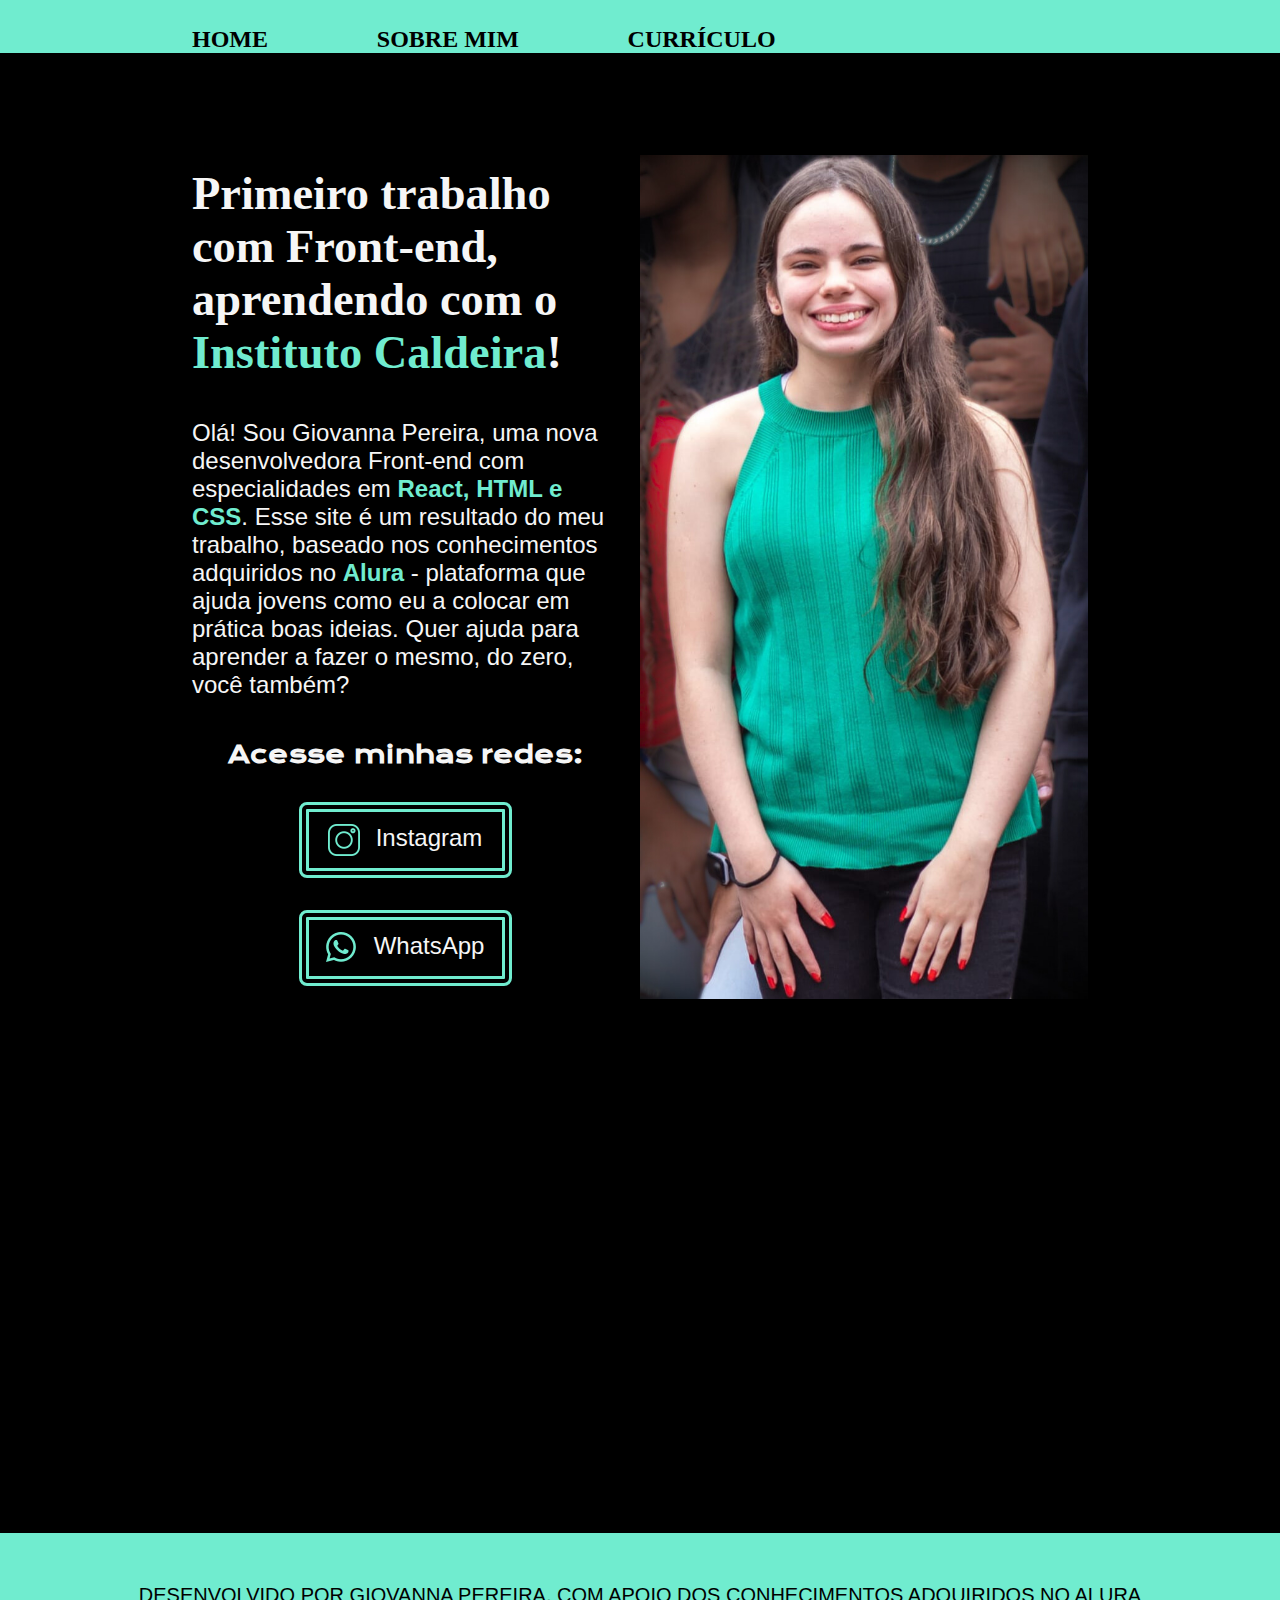
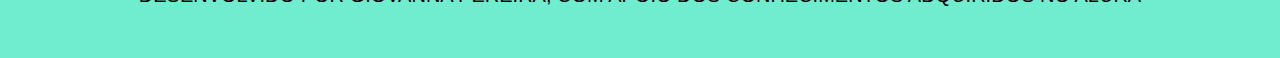
==== html/index.html @ 05f75dae "Add files via upload" ====
<!DOCTYPE html>
<html lang="pt-br">

<head>
    <meta charset="UTF-8">
    <meta http-equiv="X-UA-Compatible" content="IE=edge">
    <meta name="viewport" content="width=device-width, initial-scale=1.0">
    <!-- title = nome da guia/janela/página -->
    <title>Portfólio</title>
    <!-- href = link ancora, que leva a outra guia  -->
    <link rel="stylesheet" href="./style/style.css">
    
<!-- alt z = quebra a página para ficar melhor para ver o todo -->
</head>

<body>

      <!-- header= "cabeçalho" -->
        <header class="cabeçalho"> 
          <!-- n = nave, links de navegação -->
          <n class="menu">
              <a class="cabeçalho_menu_link" href="index.html">HOME</a>
              <a class="cabeçalho_menu_link" href="about.html">SOBRE MIM</a>
              <a class="cabeçalho_menu_link" href="curriculum.html">CURRÍCULO</a>
            

          </n>
        </header>

      </div>

        <!-- main= meio da página -->
        <main class="apresentação">
   
          <section class="apresentação__caixa-de-texto-conteúdo-principal">
             <!-- h1 = primeiro título-texto  -->
                    <h1 class="apresentação__titulo__principal">Primeiro trabalho com Front-end, aprendendo com o <strong class="título__destaque">Instituto Caldeira</strong>!</h1>

              <!-- p = primeiro parágrafo  -->
                     <p class="apresentação__primeiro__texto">Olá! Sou Giovanna Pereira, uma nova desenvolvedora Front-end com especialidades em <strong class=" tipos">React, HTML e CSS</strong>. Esse site é um resultado do meu trabalho, baseado nos conhecimentos adquiridos no <strong class= "tipos">Alura</strong> - plataforma que ajuda jovens como eu a colocar em prática boas ideias. Quer ajuda para aprender a fazer o mesmo, do zero, você também?</p>

                <div class="botões">
                    <h2 class="sub-título"><strong class="destaque_explicação_botões"> Acesse minhas redes:</strong></h2>
                          <a class= "botão_links" href="https://www.instagram.com/giovanna.p18/">
                            <img src="./assets/instagram.png"
                            >Instagram</a>
                          <a class="botão_links" href="https://whats.link/contatogiovannapnascimento"><img src="./assets/whatsapp.png">
                            WhatsApp</a>
                          <!-- <h3 >Saiba mais sobre <strong class="informação_extra" href="minhavida.com.br"> mim:</strong></h3>   -->
          </section> 
                    <img class="imagem__apresentação" src="./assets/e45bfeae-e652-44a2-9883-ba2821511e03.jpg" alt="foto de Giovanna Pereira de blusa verde">
          
        </main>
        <br>
        <br>
        <br>
        <br>
        <br>
        <br>
        <br>
        <br>
        <br>
        <br>
        <br>
        <br>
        <br>
        <br>
        <br>
        <br>
        <br>
        <br>
        <br>
        <br>
        <br>
        <br>
        <br>
        <br>

        <!-- footer = rodapé da página -->
        <footer class="rodapé">
          <p>DESENVOLVIDO POR GIOVANNA PEREIRA, COM APOIO DOS CONHECIMENTOS ADQUIRIDOS NO ALURA</p>
        </footer>

</body>

</html>
---- html/style/style.css ----
/* @import url('https://fonts.googleapis.com/css2?family= Krona+One & family= Montserrat:wght@400;600 & display =swap'); */
@import url('https://fonts.googleapis.com/css2?family= Krona+One & family= Montserrat:wght@400;600 & display =swap');

:root {
    --cor-primária: #000000;
    --cor-secundária: #f6f6f6;
    --cor-terciária: #70eccf;
    --cor-hover: #292a2a;

    --fonte-primária: 'Krona One', sans-serif;
    --fonte-secundária: 'Montserrat', sans-serif;
    --fonte-terciária: 'Satisfy', cursive;
}

* {
    margin: 0;
    /* padding: 0; */
    box-sizing: border-box;
}



body 
{
    /* height: 100vh; */
    /* box-sizing: border-box; */
    background-color: var(--cor-primária);
    color: var(--cor-secundária); 

}

.cabeçalho {
    background: var(--cor-terciária);
    padding: 2% 0% 0% 15%;
}

.cabeçalho_menu_link {
    font-family:var(--fonte-terciária);
    font-size: 1.5rem;
    font-weight: 600;
    color: var(--cor-primária);
    text-decoration: none;

    
} 

.menu {
    display: flex;
    gap: 10%;
}

/* span{
    font-weight: bold; 
    color: #3cc516; 
    border: 1px solid #45db17;
    padding: 10px; } */



.tipos {    
    color: var(--cor-terciária)}   


.apresentação {
    padding: 8% 15%;
    display: flex;
    align-items: center;
    justify-content: space-between;
    gap: 22px;

}

.imagem__apresentação{
    width: 20%;
    height: auto;
}


.apresentação__caixa-de-texto-conteúdo-principal {
    
    width: 50%;
    display: flex;
    flex-direction: column;
    gap: 2.5rem;
}


/* .apresentação__caixa-de-texto-conteúdo-sobre-mim {
    
    width: 50%;
    display: flex;
    flex-direction: column;
    gap: 10px;
    gap: 40px;
} */



.apresentação__titulo__principal {    
    /* font-size: 46px; */
    font-size: 2.9rem;
    font-family: var(--fonte-terciária);
} 

.apresentação__título__principal__sobre__mim {
    font-family: var(--fonte-terciária);
    font-size: 2.9rem;
    
}

.título__destaque {color: var(--cor-terciária)}

.apresentação__primeiro__texto {
    font-size: 1.5rem;
    font-family: var(--fonte-secundária);
    
}


.botões {
    display: flex;
    flex-direction: column;
    align-items: center;
    gap: 32px;
    justify-content:space-between;
}


.sub-título {
    font-family: var(--fonte-primária);
    font-weight: 400;
    font-size: 1.5rem;
}

/* .imagem__apresentação:hover {} */

.destaque_explicação_botões {
    color: var(--cor-secundária);
}


.botão_links {
    /* background-color: #70eccf; */
    display: flex;
    justify-content: center;
    gap: 16px;
    border: 10px double var(--cor-terciária);
    width: 50%;
    text-align: center;
    border-radius: 8px;
    font-size: 1.5rem;
    font-weight: 378;
    padding: 12px 92px;
    text-decoration: none;
    color: var(--cor-secundária);
    font-family: var(--fonte-secundária);
 
    /* hover = modo que seleciona e estiliza um link ao passar o mouse sobre ele */
}
.botão_links:hover {
    transition: -1s;
    transition: scale 2;
    background-color: var(--cor-hover);
    padding: 3%;
}

.informação_extra {
    font-size: 1.5rem;
    color: var(--cor-secundária);
}
.informação_extra:hover {
    color: var(--cor-terciária);

}

.link__certificado {
    text-decoration: none;
}

.imagem__apresentação {
    width: 50%;
}

.rodapé {
    background-color: var(--cor-terciária);
    color: var(--cor-primária);
    /* padding: 24px; */
    padding: 4%;
    text-align: center;
    font-size: 20px;
    font-family: var(--fonte-secundária);
}

@media (max-width: 1200px) {

.cabeçalho {
        padding: 4%; 

}

.menu {
    justify-content: center;
}

.apresentação{ 
    flex-direction:column-reverse;
    padding: 5%;
} 
    .apresentação__caixa-de-texto-conteúdo-principal {
        width: auto;
    }
}
/* esse atalho se chama comentário, ele não interfere no códico, para fazê-lo uso ctrl+k+c */
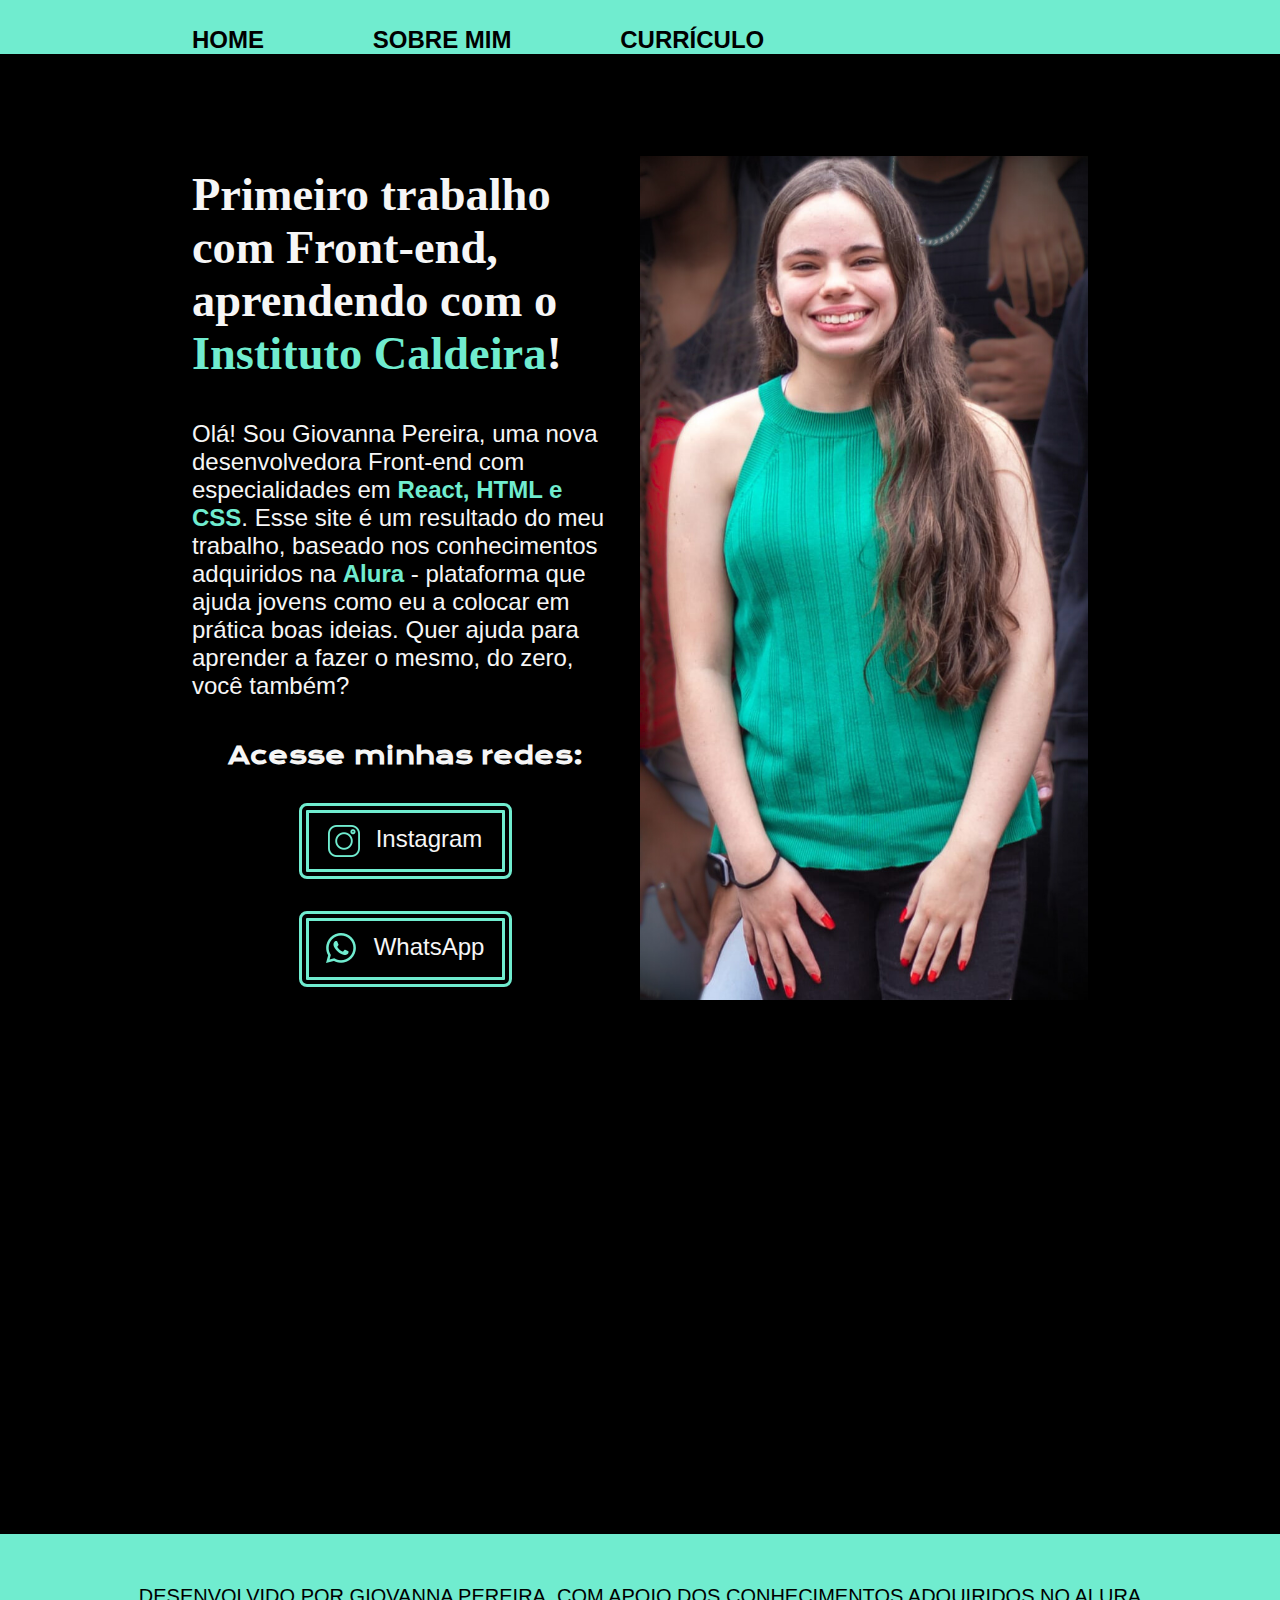
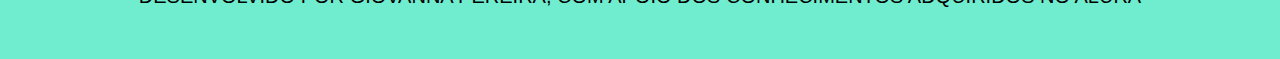
==== commit 7bbf12f6: "Update index.html" ====
--- a/html/index.html
+++ b/html/index.html
@@ -37,7 +37,7 @@
                     <h1 class="apresentação__titulo__principal">Primeiro trabalho com Front-end, aprendendo com o <strong class="título__destaque">Instituto Caldeira</strong>!</h1>
 
               <!-- p = primeiro parágrafo  -->
-                     <p class="apresentação__primeiro__texto">Olá! Sou Giovanna Pereira, uma nova desenvolvedora Front-end com especialidades em <strong class=" tipos">React, HTML e CSS</strong>. Esse site é um resultado do meu trabalho, baseado nos conhecimentos adquiridos no <strong class= "tipos">Alura</strong> - plataforma que ajuda jovens como eu a colocar em prática boas ideias. Quer ajuda para aprender a fazer o mesmo, do zero, você também?</p>
+                     <p class="apresentação__primeiro__texto">Olá! Sou Giovanna Pereira, uma nova desenvolvedora Front-end com especialidades em <strong class=" tipos">React, HTML e CSS</strong>. Esse site é um resultado do meu trabalho, baseado nos conhecimentos adquiridos na <strong class= "tipos">Alura</strong> - plataforma que ajuda jovens como eu a colocar em prática boas ideias. Quer ajuda para aprender a fazer o mesmo, do zero, você também?</p>
 
                 <div class="botões">
                     <h2 class="sub-título"><strong class="destaque_explicação_botões"> Acesse minhas redes:</strong></h2>
--- a/html/style/style.css
+++ b/html/style/style.css
@@ -10,6 +10,7 @@
     --fonte-primária: 'Krona One', sans-serif;
     --fonte-secundária: 'Montserrat', sans-serif;
     --fonte-terciária: 'Satisfy', cursive;
+
 }
 
 * {
@@ -35,7 +36,7 @@
 }
 
 .cabeçalho_menu_link {
-    font-family:var(--fonte-terciária);
+    font-family:var(--fonte-secundária);
     font-size: 1.5rem;
     font-weight: 600;
     color: var(--cor-primária);
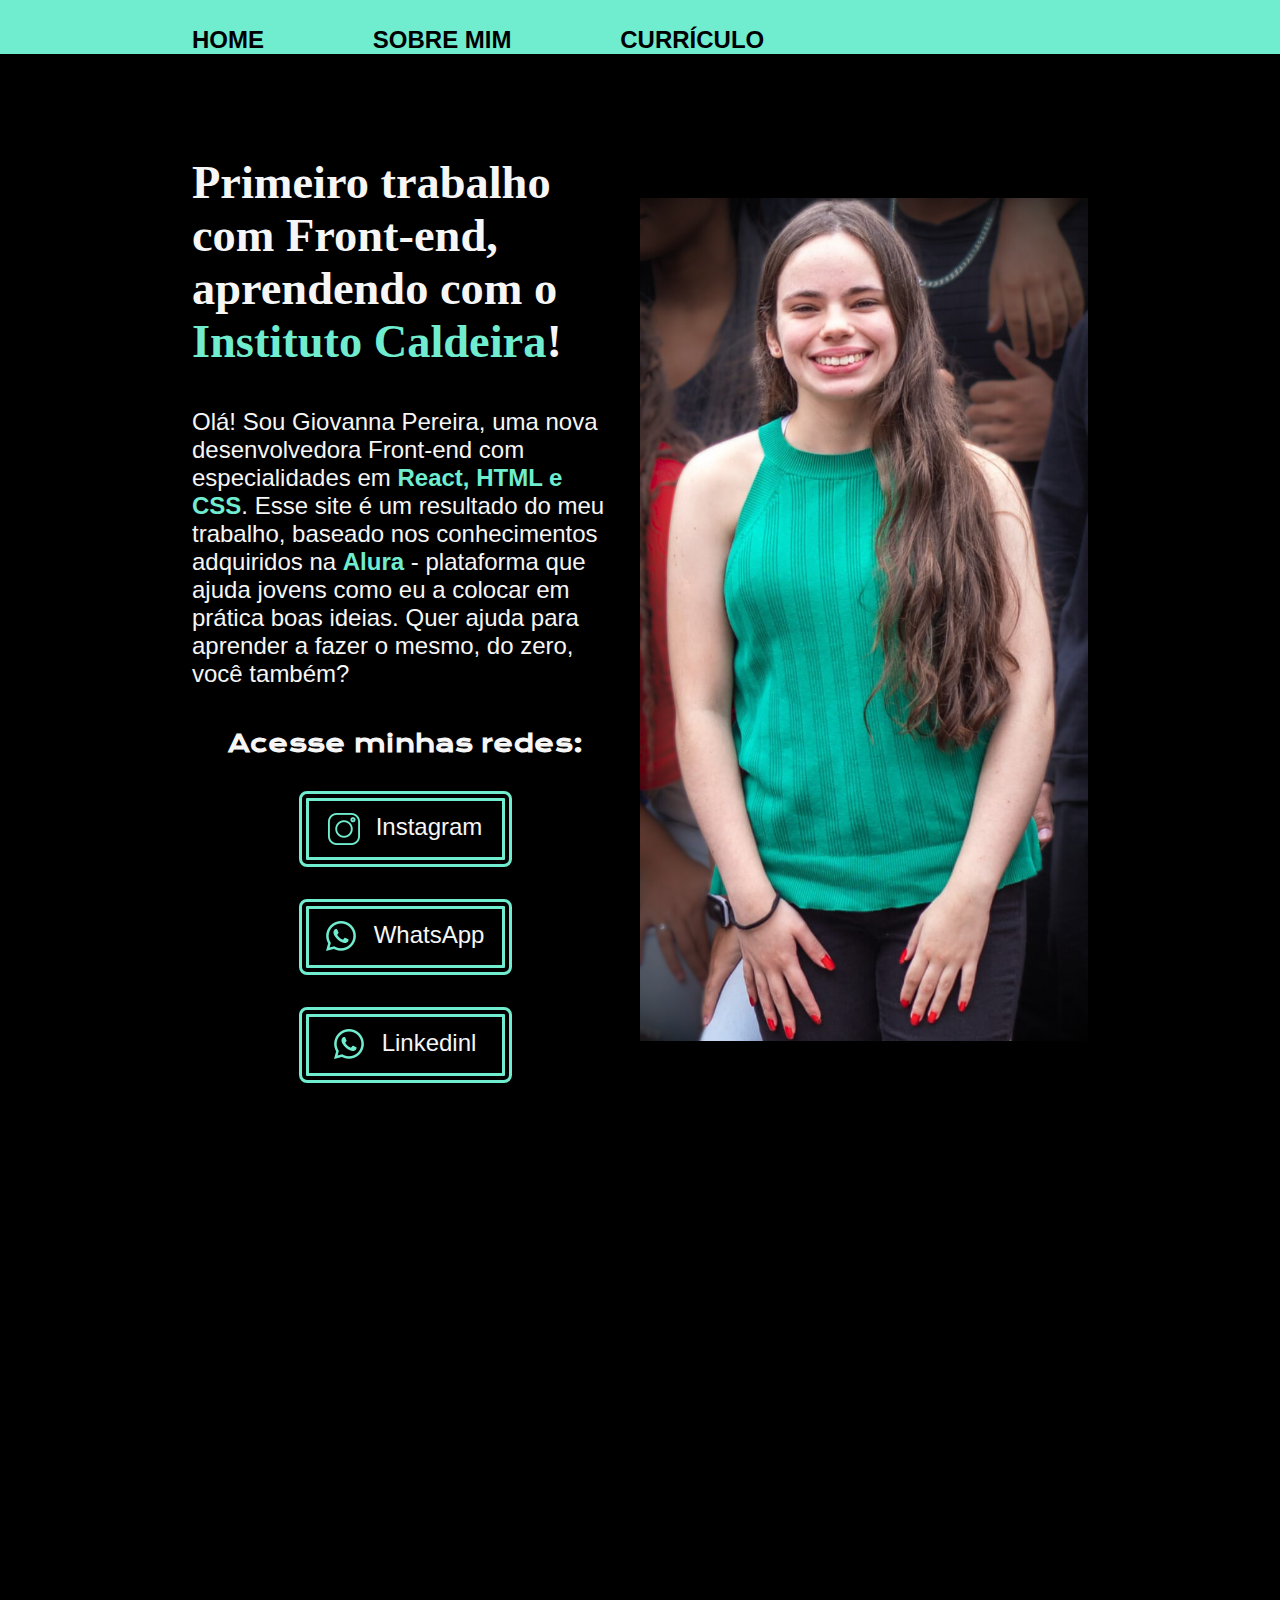
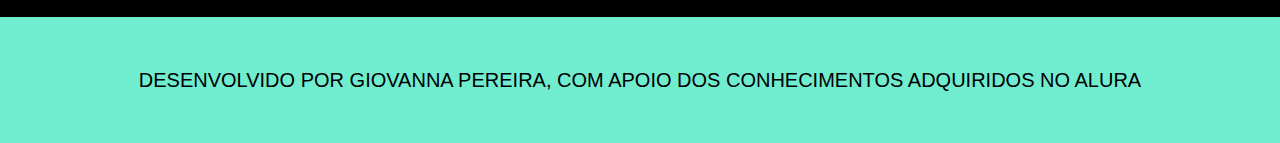
==== commit 8a3019fa: "Update index.html" ====
--- a/html/index.html
+++ b/html/index.html
@@ -46,6 +46,8 @@
                             >Instagram</a>
                           <a class="botão_links" href="https://whats.link/contatogiovannapnascimento"><img src="./assets/whatsapp.png">
                             WhatsApp</a>
+                          <a class="botão_links" href="https://www.linkedin.com/in/giovanna-pereira-nascimento-912786283/"><img src="./assets/whatsapp.png">
+                            Linkedinl</a>
                           <!-- <h3 >Saiba mais sobre <strong class="informação_extra" href="minhavida.com.br"> mim:</strong></h3>   -->
           </section> 
                     <img class="imagem__apresentação" src="./assets/e45bfeae-e652-44a2-9883-ba2821511e03.jpg" alt="foto de Giovanna Pereira de blusa verde">
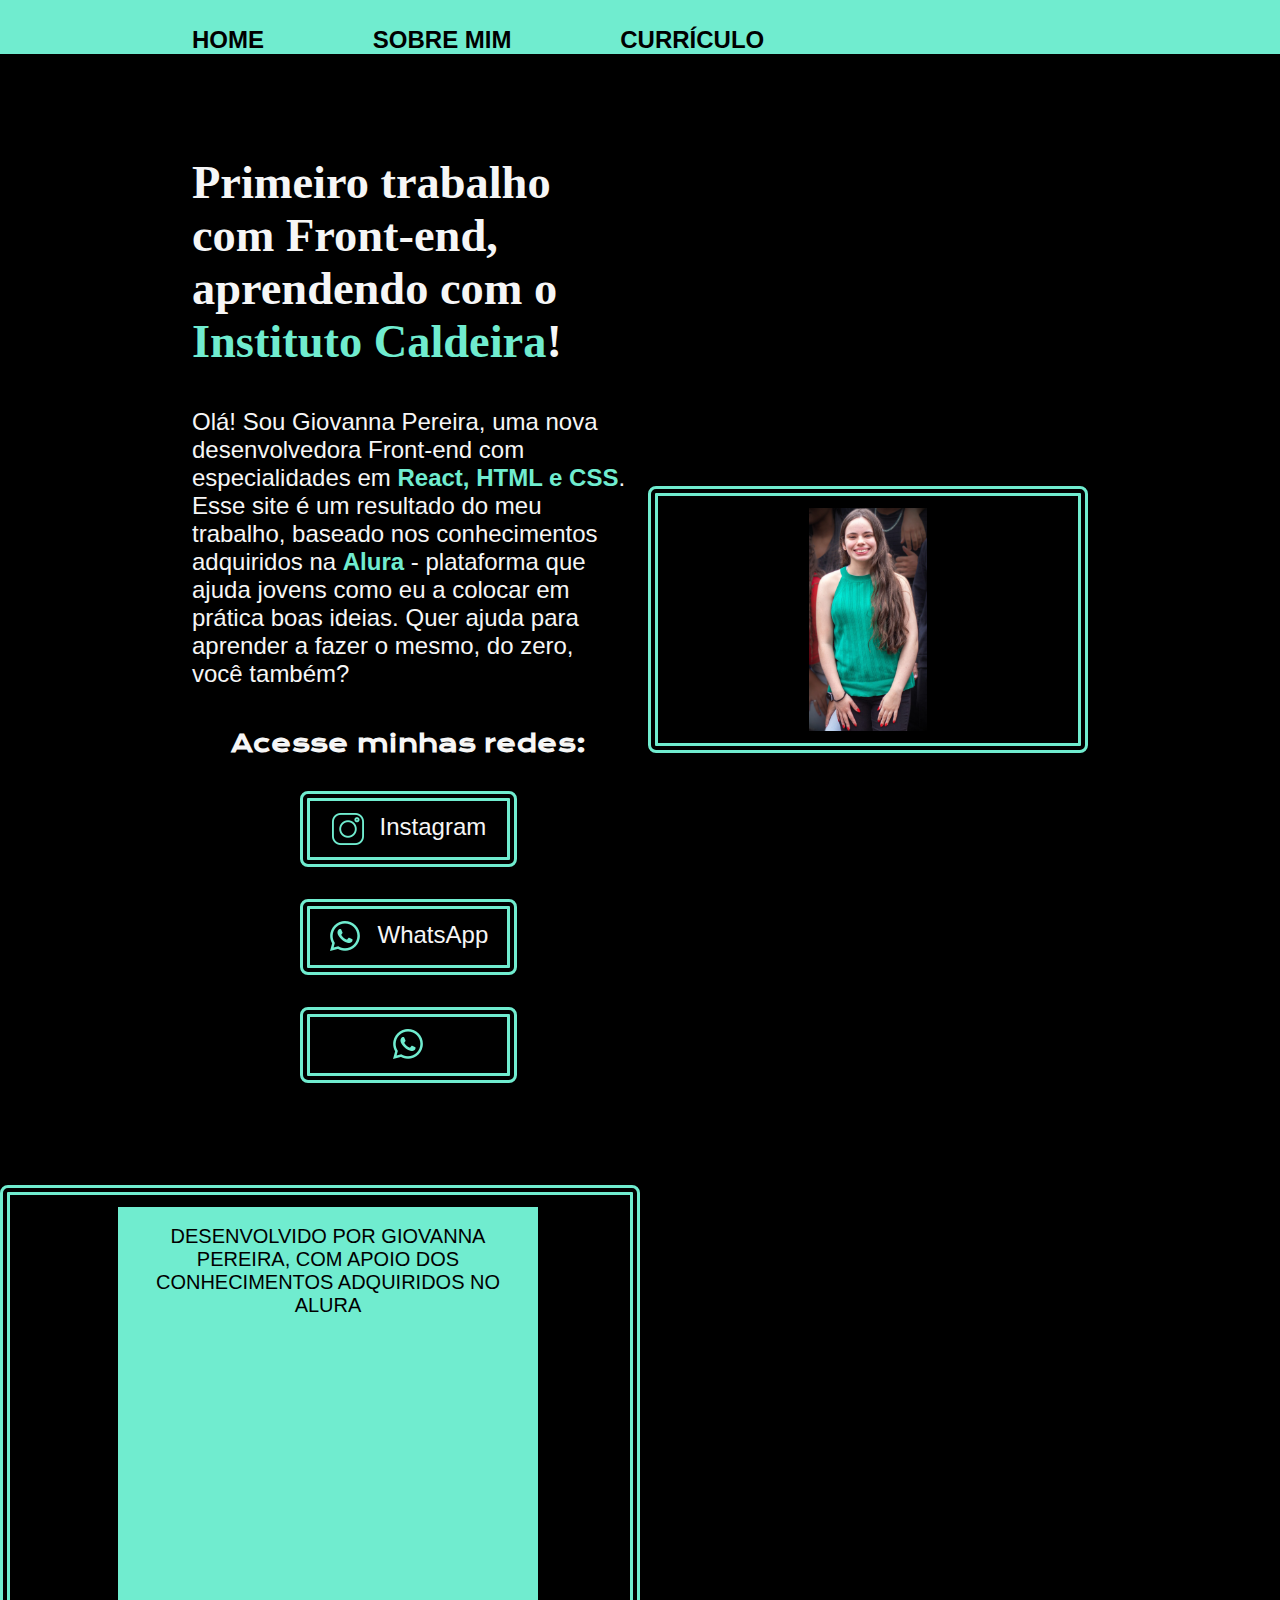
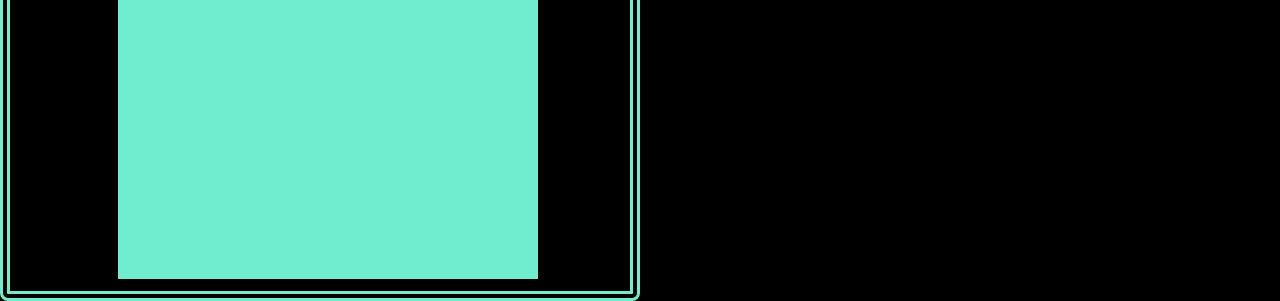
==== commit e8a1961c: "Update index.html" ====
--- a/html/index.html
+++ b/html/index.html
@@ -47,8 +47,6 @@
                           <a class="botão_links" href="https://whats.link/contatogiovannapnascimento"><img src="./assets/whatsapp.png">
                             WhatsApp</a>
                           <a class="botão_links" href="https://www.linkedin.com/in/giovanna-pereira-nascimento-912786283/"><img src="./assets/whatsapp.png">
-                            Linkedinl</a>
-                          <!-- <h3 >Saiba mais sobre <strong class="informação_extra" href="minhavida.com.br"> mim:</strong></h3>   -->
           </section> 
                     <img class="imagem__apresentação" src="./assets/e45bfeae-e652-44a2-9883-ba2821511e03.jpg" alt="foto de Giovanna Pereira de blusa verde">
           
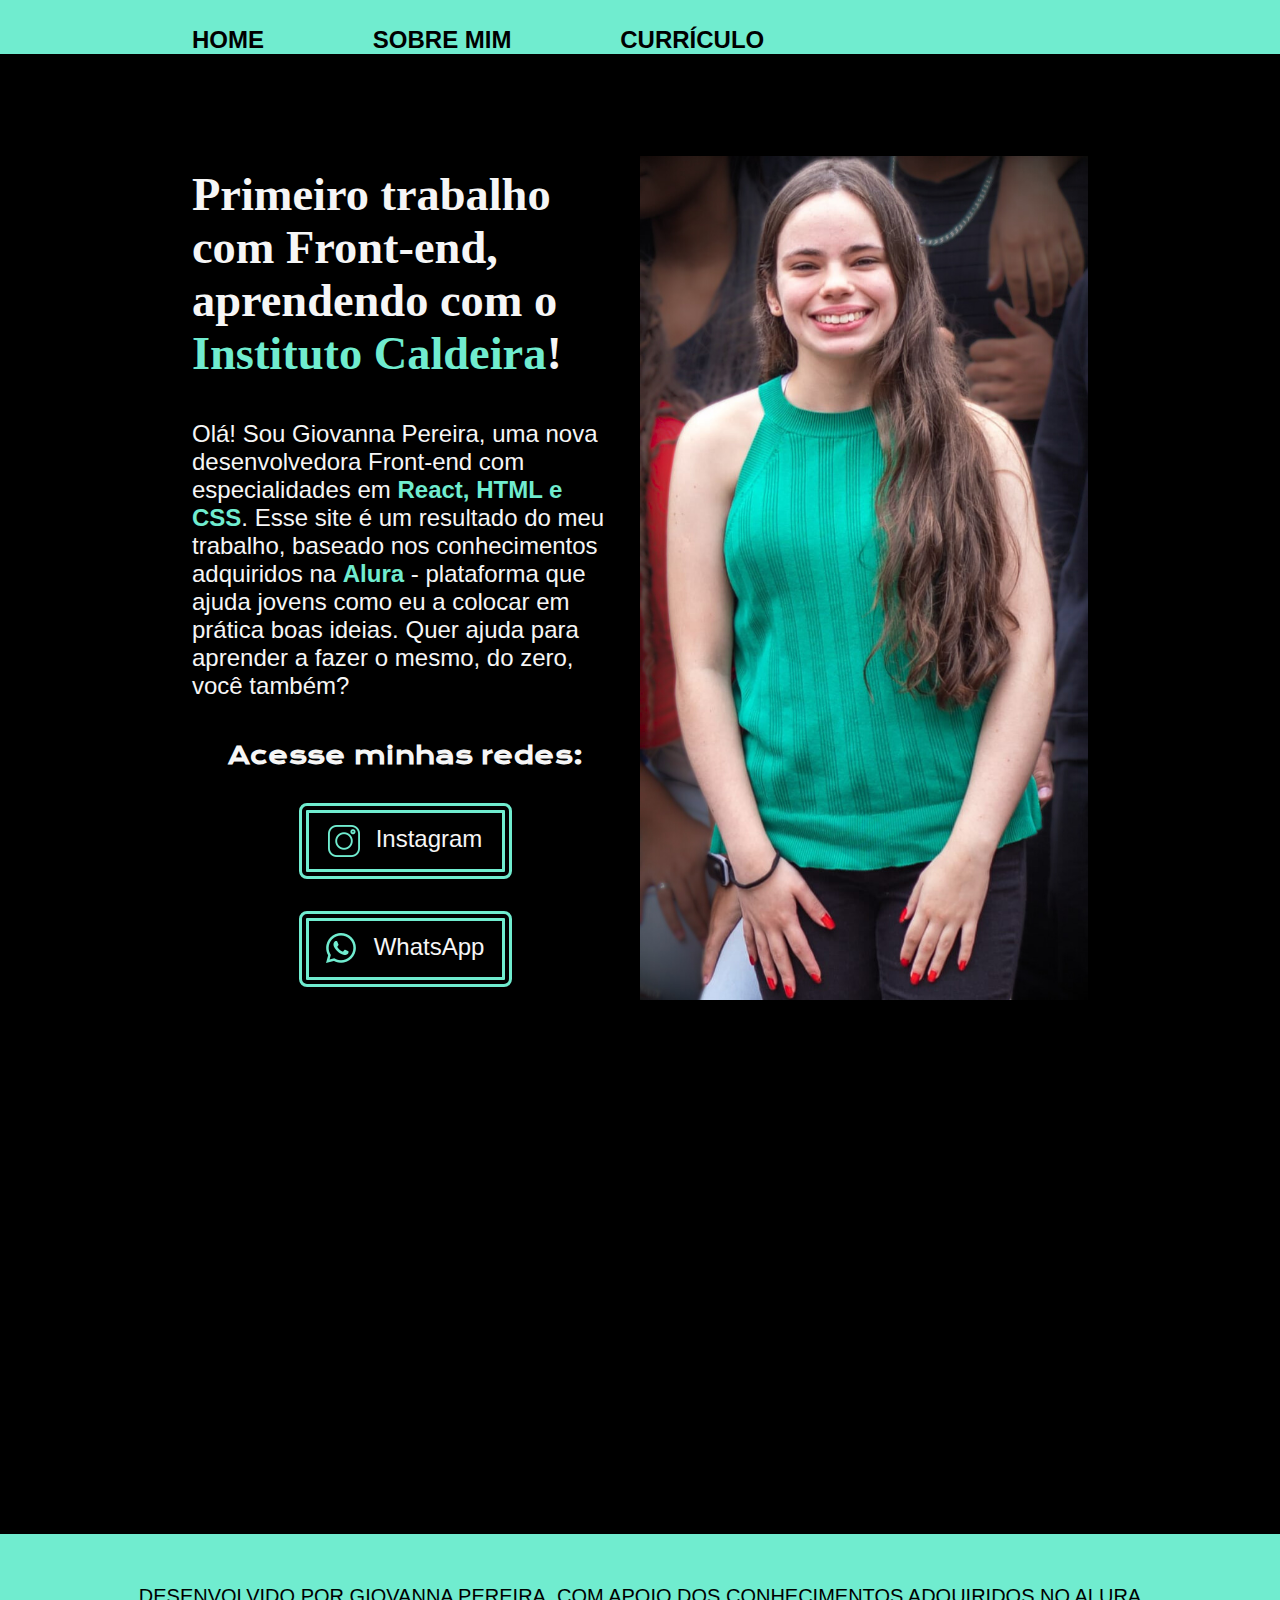
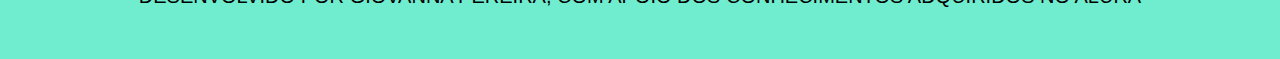
==== commit 479b5bc4: "Update index.html" ====
--- a/html/index.html
+++ b/html/index.html
@@ -42,12 +42,12 @@
                 <div class="botões">
                     <h2 class="sub-título"><strong class="destaque_explicação_botões"> Acesse minhas redes:</strong></h2>
                           <a class= "botão_links" href="https://www.instagram.com/giovanna.p18/">
-                            <img src="./assets/instagram.png"
-                            >Instagram</a>
+                            <img src="./assets/instagram.png">
+                            Instagram</a>
                           <a class="botão_links" href="https://whats.link/contatogiovannapnascimento"><img src="./assets/whatsapp.png">
                             WhatsApp</a>
-                          <a class="botão_links" href="https://www.linkedin.com/in/giovanna-pereira-nascimento-912786283/"><img src="./assets/whatsapp.png">
-          </section> 
+        
+                          </section> 
                     <img class="imagem__apresentação" src="./assets/e45bfeae-e652-44a2-9883-ba2821511e03.jpg" alt="foto de Giovanna Pereira de blusa verde">
           
         </main>
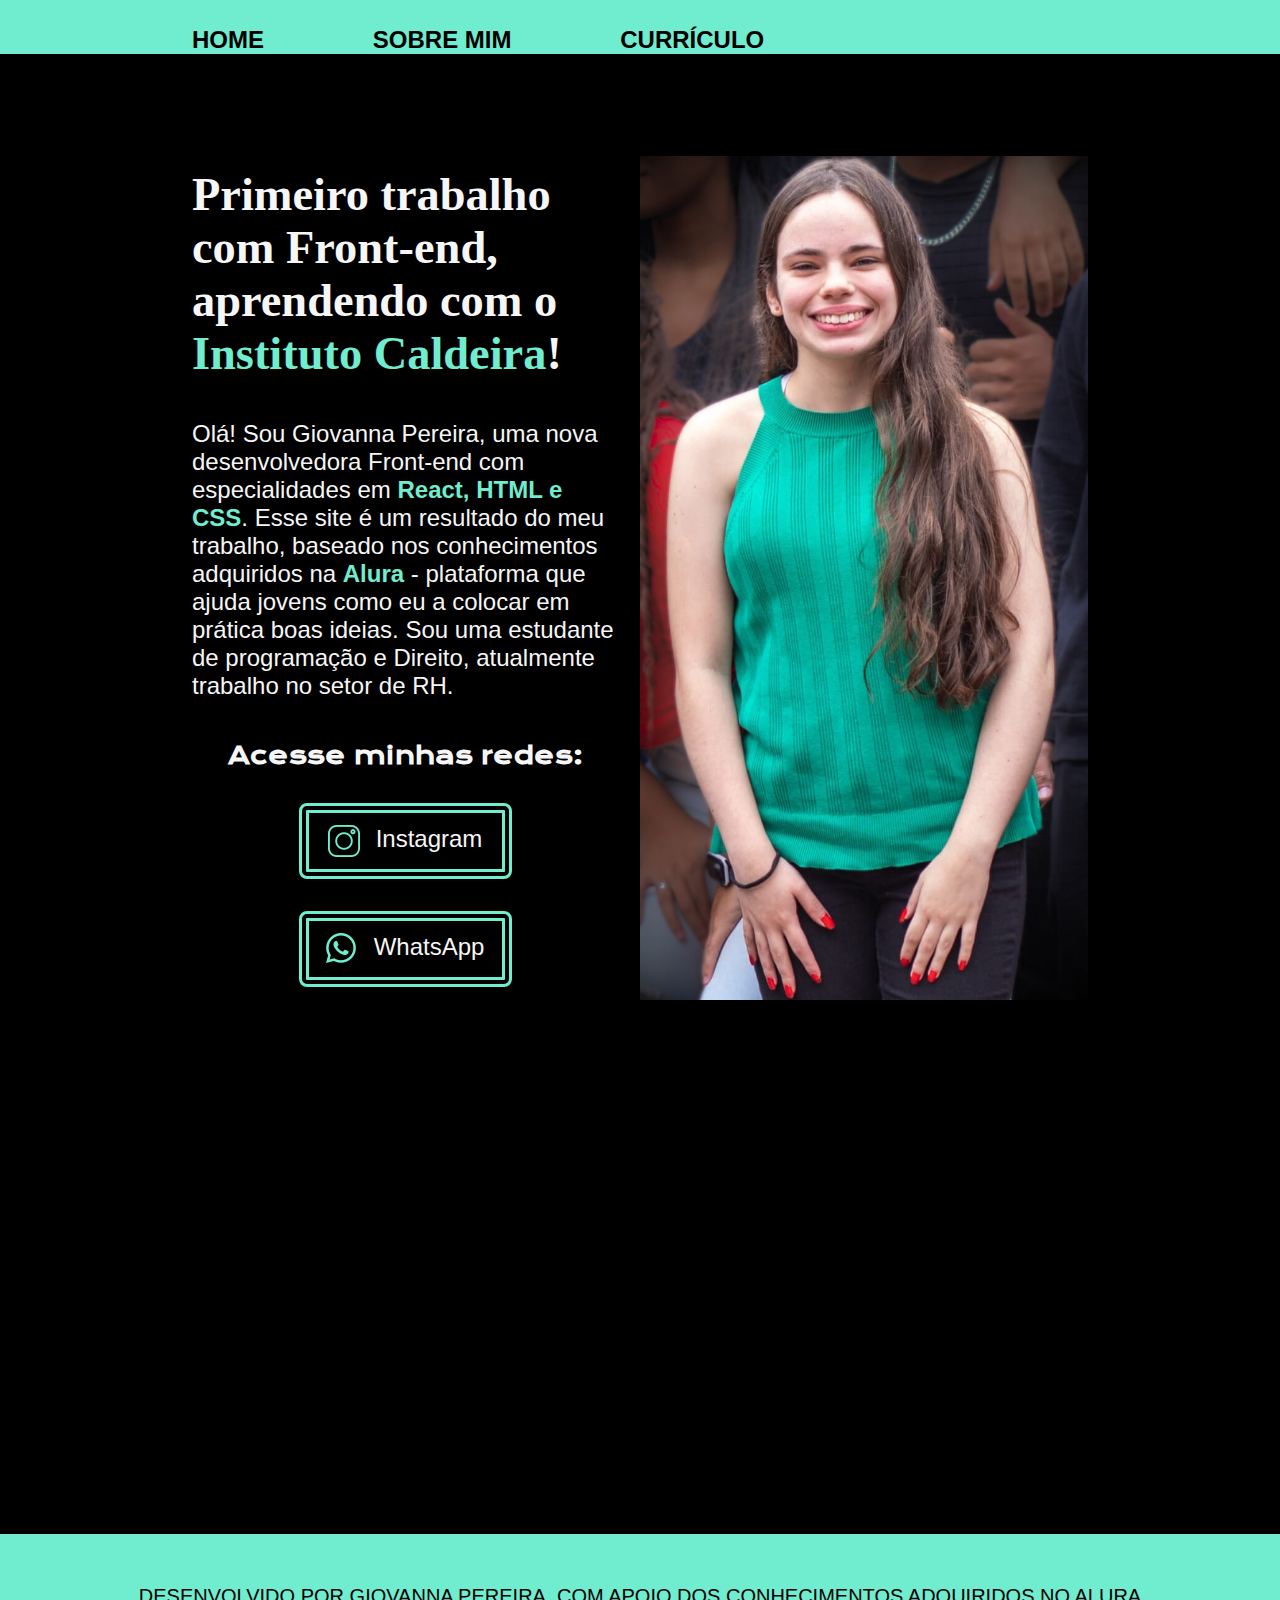
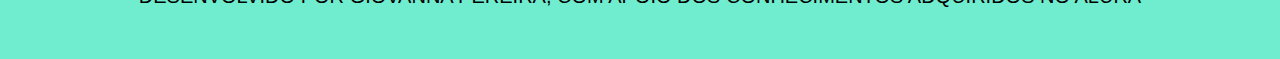
==== commit b71f45cd: "Update index.html" ====
--- a/html/index.html
+++ b/html/index.html
@@ -37,7 +37,7 @@
                     <h1 class="apresentação__titulo__principal">Primeiro trabalho com Front-end, aprendendo com o <strong class="título__destaque">Instituto Caldeira</strong>!</h1>
 
               <!-- p = primeiro parágrafo  -->
-                     <p class="apresentação__primeiro__texto">Olá! Sou Giovanna Pereira, uma nova desenvolvedora Front-end com especialidades em <strong class=" tipos">React, HTML e CSS</strong>. Esse site é um resultado do meu trabalho, baseado nos conhecimentos adquiridos na <strong class= "tipos">Alura</strong> - plataforma que ajuda jovens como eu a colocar em prática boas ideias. Quer ajuda para aprender a fazer o mesmo, do zero, você também?</p>
+                     <p class="apresentação__primeiro__texto">Olá! Sou Giovanna Pereira, uma nova desenvolvedora Front-end com especialidades em <strong class=" tipos">React, HTML e CSS</strong>. Esse site é um resultado do meu trabalho, baseado nos conhecimentos adquiridos na <strong class= "tipos">Alura</strong> - plataforma que ajuda jovens como eu a colocar em prática boas ideias. Sou uma estudante de programação e Direito, atualmente trabalho no setor de RH.</p>
 
                 <div class="botões">
                     <h2 class="sub-título"><strong class="destaque_explicação_botões"> Acesse minhas redes:</strong></h2>
